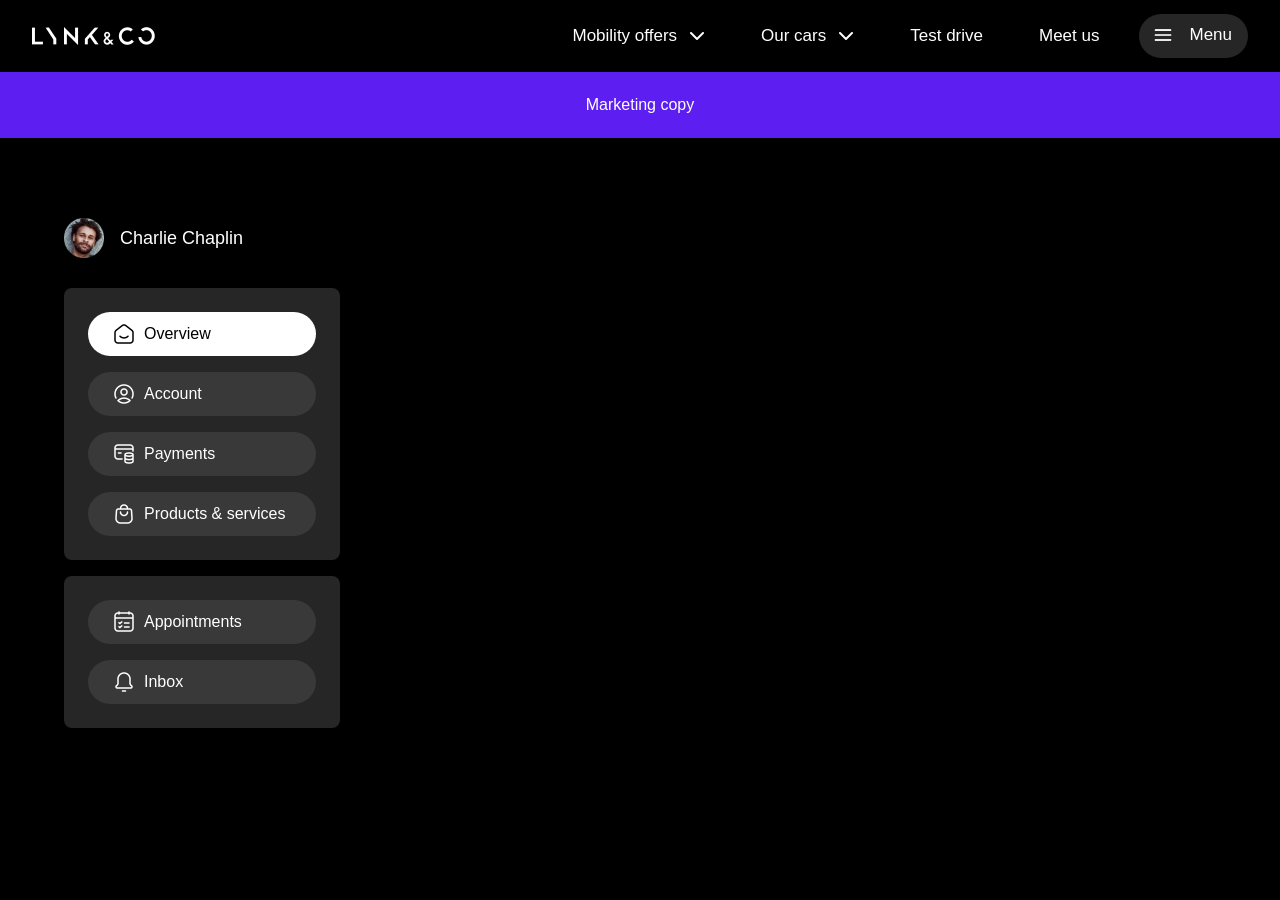
==== index.html @ c7518b66 "add styles" ====
<!DOCTYPE html>
<html lang="en">
<head>
  <meta charset="UTF-8">
  <meta name="viewport" content="width=device-width, initial-scale=1.0">
  <link rel="stylesheet" href="/css/styles.css">
  <title>My Pages 2.0</title>
</head>

<body>
<header class="header">
<div class="header__top-bar">
<a class="header__logo-link" href="#">
  <img 
  class="header__logo-image"
  src="images/logo.png"
  alt="Lynk & Co logo">
</a>

<ul class="header__top-menu">
  <li class="top-menu__item">
    <a class="top-menu__item-link" href="#">Mobility offers 
      <img class="top-menu__dropdown" src="images/Icon.png" alt="Dropdwon icon">
    </a>
  </li>

  <li class="top-menu__item">
    <a class="top-menu__item-link" href="#">Our cars 
      <img class="top-menu__dropdown" src="images/Icon.png" alt="Dropdwon icon">
    </a>
  </li>

  <li class="top-menu__item">
    <a class="top-menu__item-link" href="#">Test drive</a>
  </li>

  <li class="top-menu__item">
    <a class="top-menu__item-link" href="#">Meet us</a>
  </li>

  <li class="top-menu__item top-menu__item-button">
    <a class="top-menu__item-link top-menu__item-button-link" 
              href="#">
      <img class="top-menu__icon" src="images/menu-icon.png" alt="Dropdwon icon">
     Menu</a>
  </li>
</ul>
</div>

<a href="#" class="header__banner">
  <p class="header__banner-copy">Marketing copy</p>
</a>

<main class="main">
<menu class="menu">
  <div class="menu__user-section">
    <img class="menu__picture" src="images/profile-picture.png" alt="">
      <p class="menu__name">Charlie Chaplin</p>
  </div>

  <div class="menu__section">
    <ul class="menu__items">
      <li class="menu__item" id="active">
        <a class="menu__item-content" id="active__link" href="#">
        <img class="menu__item-icon" src="images/overview.png" alt="Overview icon">
          Overview
        </a>
      </li>

      <li class="menu__item">
        <a class="menu__item-content" href="#">
        <img class="menu__item-icon" src="images/account.png" alt="Account icon">
          Account
        </a>
      </li>

      <li class="menu__item">
        <a class="menu__item-content" href="#">
        <img class="menu__item-icon" src="images/payments.png" alt="Payments icon">
          Payments
        </a>
      </li>

      <li class="menu__item">
        <a class="menu__item-content" href="#">
        <img class="menu__item-icon" src="images/products.png" alt="Products icon">
          Products & services
        </a>
      </li>
    </ul>
    <ul class="menu__items">
      <li class="menu__item">
        <a class="menu__item-content" href="#">
        <img class="menu__item-icon" src="images/appointments.png" alt="Appointments icon">
        Appointments
        </a>
      </li>

      <li class="menu__item">
        <a class="menu__item-content" href="#">
        <img class="menu__item-icon" src="images/inbox.png" alt="Inbox icon">
        Inbox
        </a>
      </li>
    </ul>
  </div>
</menu>
</main>

</header>
</body>≥/
</html>
---- css/styles.css ----
@font-face {
  font-family: "LynkCo";
  src: url("font/LynkcoType-Bold.ttf"), url("font/LynkcoType-Medium.ttf"), url("font/LynkcoType-Regular.ttf");
}
* {
  margin: 0;
  padding: 0;
}

body {
  background: #000000;
  font-family: "Lynkco Type", Arial, Helvetica, sans-serif;
  padding: 0;
  margin: 0;
}

.main {
  --columns: 4;
  display: grid;
  grid-template-columns: repeat(var(--columns), 1fr);
  column-gap: auto;
  margin-top: 32px;
  padding-inline: 24px;
}
@media (min-width: 768px) {
  .main {
    --columns: 8;
    column-gap: auto;
  }
}
@media (min-width: 1280px) {
  .main {
    --columns:12;
    column-gap: 16px;
  }
}
@media (min-width: 768px) {
  .main {
    padding-inline: 32px;
  }
}
@media (min-width: 1280px) {
  .main {
    padding-inline: 64px;
    margin-top: 80px;
  }
}

.menu {
  grid-column: 1/5;
}
@media (min-width: 768px) {
  .menu {
    grid-column: 1/9;
  }
}
@media (min-width: 1280px) {
  .menu {
    grid-column: 1/4;
  }
}
.menu__user-section {
  display: flex;
  flex-direction: row;
  align-items: center;
  gap: 16px;
  margin-bottom: 30px;
}
.menu__picture {
  width: 40px;
  height: 40px;
}
.menu__name {
  color: #fff;
  font-family: "Lynkco Type", Arial, Helvetica, sans-serif;
  font-size: 18px;
  font-style: normal;
  font-weight: 400;
  line-height: 28px;
}
.menu__section {
  display: flex;
  flex-direction: row;
  gap: 8px;
  overflow: scroll;
}
.menu__section::-webkit-scrollbar {
  display: none;
}
@media (min-width: 1280px) {
  .menu__section {
    overflow: hidden;
    flex-direction: column;
    padding: 0;
    margin: 0;
    gap: 16px;
  }
}
.menu__items {
  display: flex;
  flex-direction: row;
  border-radius: 8px;
  list-style-type: none;
  gap: 8px;
}
@media (min-width: 1280px) {
  .menu__items {
    flex-direction: column;
    background-color: #262626;
    gap: 16px;
    padding: 24px;
  }
}
.menu__item {
  padding: 12px;
  background-color: #393939;
  border-radius: 40px;
  text-overflow: ellipsis;
  white-space: nowrap;
  font-family: "Lynkco Type", Arial, Helvetica, sans-serif;
  font-size: 16px;
  font-style: normal;
  font-weight: 400;
  line-height: 28px;
}
@media (min-width: 1280px) {
  .menu__item {
    padding: 8px 24px;
    font-size: 16px;
  }
}
.menu__item-content {
  display: flex;
  flex-direction: row;
  align-items: center;
  gap: 8px;
  text-decoration: none;
  color: #fff;
}
.menu__item-icon {
  display: none;
}
@media (min-width: 1280px) {
  .menu__item-icon {
    display: block;
    width: 24px;
    height: 24px;
  }
}

#active {
  background-color: #fff;
}
#active__link {
  font-weight: 500;
  color: #000000;
}

.header__top-bar {
  display: flex;
  flex-direction: row;
  justify-content: space-between;
  align-items: center;
  padding-inline: 18px;
  height: 56px;
}
@media (min-width: 1280px) {
  .header__top-bar {
    height: 72px;
    padding-inline: 32px;
  }
}
.header__logo-image {
  height: 14px;
  display: block;
}
@media (min-width: 1280px) {
  .header__logo-image {
    height: 18px;
  }
}
.header__top-menu {
  display: flex;
  flex-direction: row;
  gap: 24px;
  align-items: center;
}
.header__banner {
  background-color: #5D1EF1;
  text-decoration: none;
  color: #fff;
}
.header__banner-copy {
  text-align: start;
  background-color: #5D1EF1;
  padding: 24px;
  margin: 0;
}
@media (min-width: 768px) {
  .header__banner-copy {
    padding: 24px 152px;
    text-align: center;
  }
}

.top-menu {
  list-style-type: none;
}
.top-menu__item {
  display: none;
}
@media (min-width: 1280px) {
  .top-menu__item {
    display: block;
  }
}
.top-menu__item-link {
  padding: 10px 16px;
  font-size: 17px;
  display: flex;
  align-items: center;
  gap: 12px;
  text-decoration: none;
  color: #fff;
}
.top-menu__item-button {
  display: flex;
  font-size: 17px;
  padding: 6px 16px 8px 10px;
  align-items: center;
  gap: 4px;
  border-radius: 39px;
  background-color: #262626;
}
@media (min-width: 1280px) {
  .top-menu__item-button {
    font-size: 17px;
  }
}
.top-menu__item-button-link {
  padding: 0;
}
.top-menu__dropdown {
  width: 16px;
  height: 16px;
}
.top-menu__icon {
  width: 28px;
  height: 30px;
}
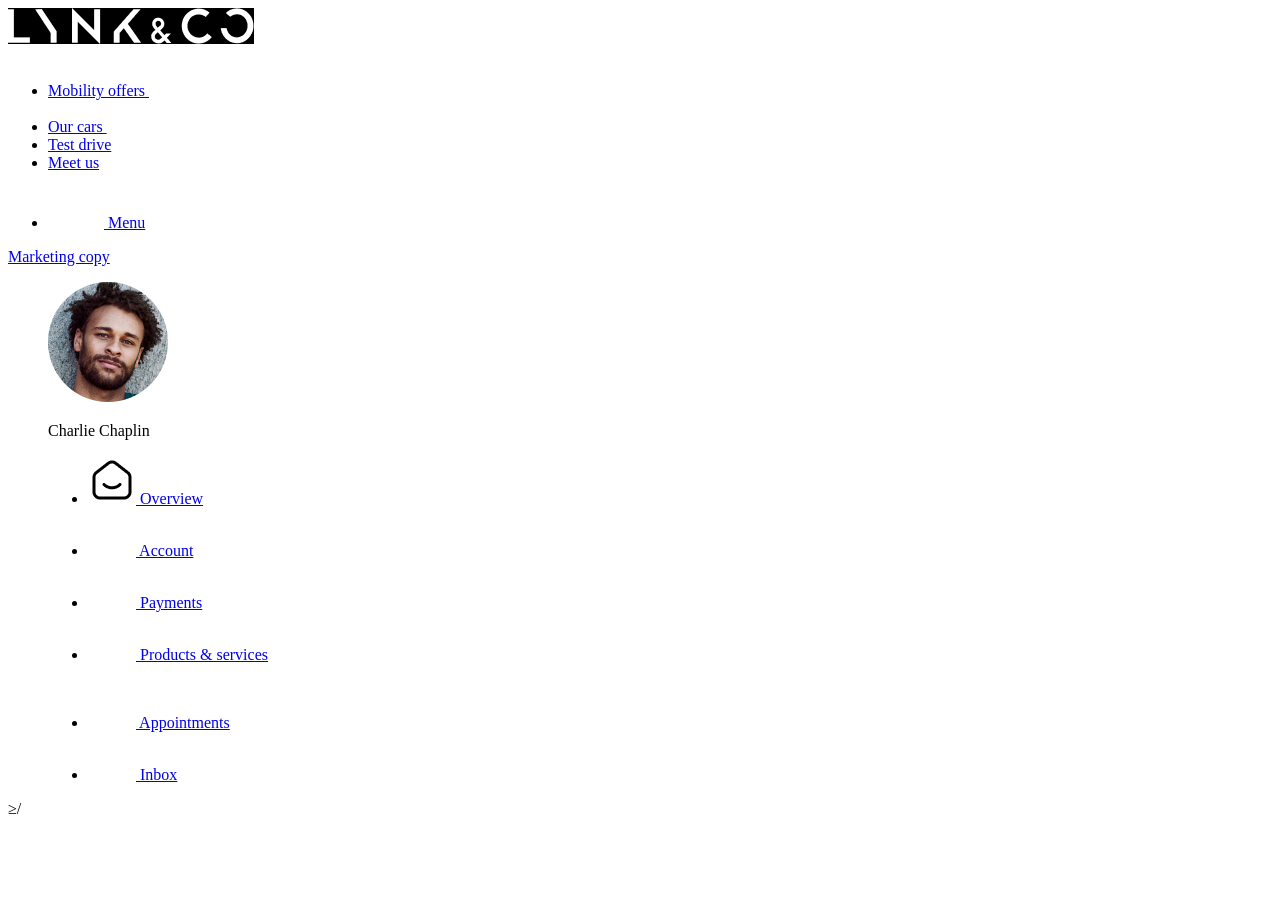
==== commit 84988e9e: "add styles" ====
--- a/index.html
+++ b/index.html
@@ -3,7 +3,7 @@
 <head>
   <meta charset="UTF-8">
   <meta name="viewport" content="width=device-width, initial-scale=1.0">
-  <link rel="stylesheet" href="/css/styles.css">
+  <link rel="stylesheet" href="/styles.css">
   <title>My Pages 2.0</title>
 </head>
 
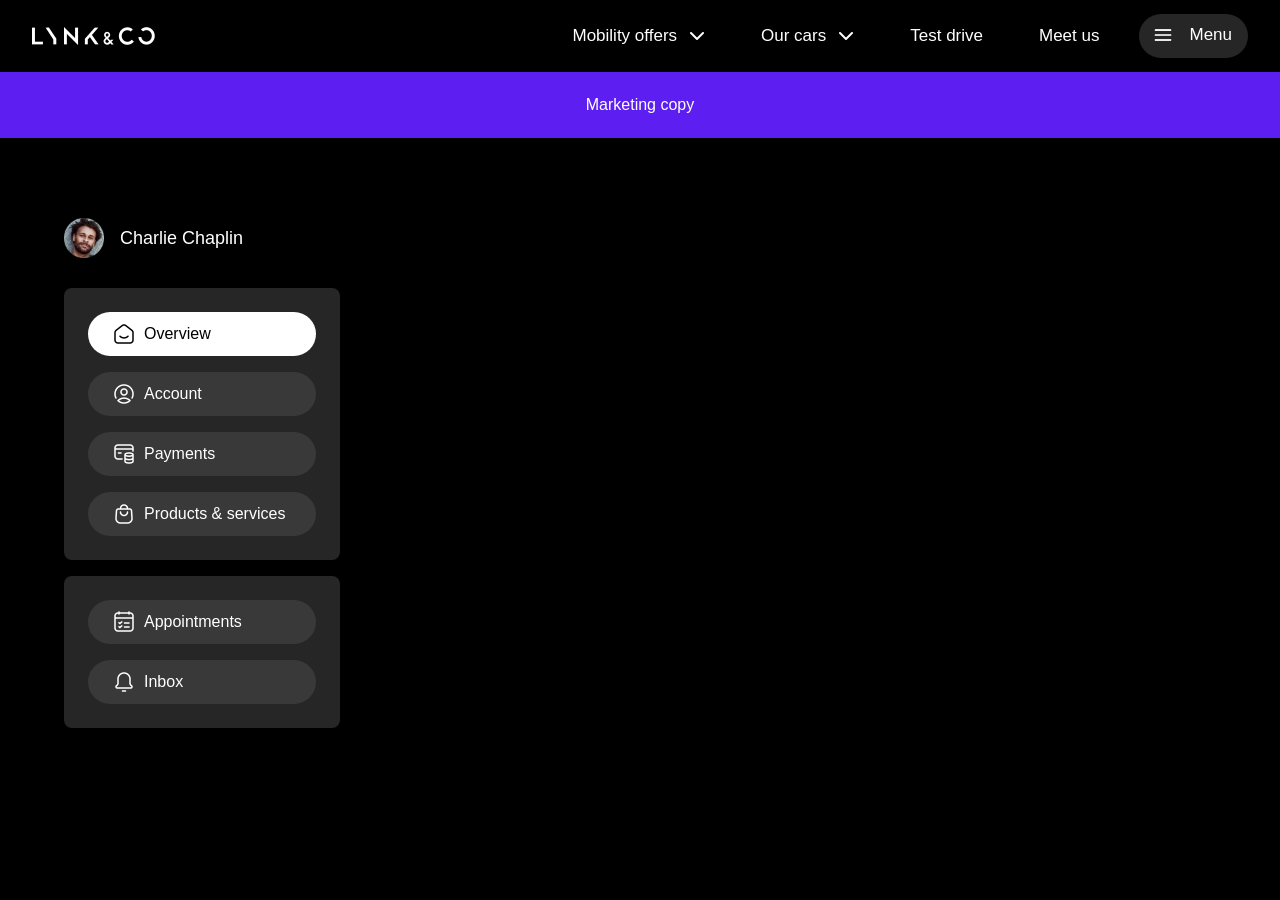
==== commit 39b1a138: "add styles" ====
--- a/index.html
+++ b/index.html
@@ -3,7 +3,7 @@
 <head>
   <meta charset="UTF-8">
   <meta name="viewport" content="width=device-width, initial-scale=1.0">
-  <link rel="stylesheet" href="/styles.css">
+  <link rel="stylesheet" href="styles.css">
   <title>My Pages 2.0</title>
 </head>
 
--- a/styles.css
+++ b/styles.css
@@ -0,0 +1,250 @@
+@font-face {
+  font-family: "LynkCo";
+  src: url("font/LynkcoType-Bold.ttf"), url("font/LynkcoType-Medium.ttf"), url("font/LynkcoType-Regular.ttf");
+}
+* {
+  margin: 0;
+  padding: 0;
+}
+
+body {
+  background: #000000;
+  font-family: "Lynkco Type", Arial, Helvetica, sans-serif;
+  padding: 0;
+  margin: 0;
+}
+
+.main {
+  --columns: 4;
+  display: grid;
+  grid-template-columns: repeat(var(--columns), 1fr);
+  column-gap: auto;
+  margin-top: 32px;
+  padding-inline: 24px;
+}
+@media (min-width: 768px) {
+  .main {
+    --columns: 8;
+    column-gap: auto;
+  }
+}
+@media (min-width: 1280px) {
+  .main {
+    --columns:12;
+    column-gap: 16px;
+  }
+}
+@media (min-width: 768px) {
+  .main {
+    padding-inline: 32px;
+  }
+}
+@media (min-width: 1280px) {
+  .main {
+    padding-inline: 64px;
+    margin-top: 80px;
+  }
+}
+
+.menu {
+  grid-column: 1/5;
+}
+@media (min-width: 768px) {
+  .menu {
+    grid-column: 1/9;
+  }
+}
+@media (min-width: 1280px) {
+  .menu {
+    grid-column: 1/4;
+  }
+}
+.menu__user-section {
+  display: flex;
+  flex-direction: row;
+  align-items: center;
+  gap: 16px;
+  margin-bottom: 30px;
+}
+.menu__picture {
+  width: 40px;
+  height: 40px;
+}
+.menu__name {
+  color: #fff;
+  font-family: "Lynkco Type", Arial, Helvetica, sans-serif;
+  font-size: 18px;
+  font-style: normal;
+  font-weight: 400;
+  line-height: 28px;
+}
+.menu__section {
+  display: flex;
+  flex-direction: row;
+  gap: 8px;
+  overflow: scroll;
+}
+.menu__section::-webkit-scrollbar {
+  display: none;
+}
+@media (min-width: 1280px) {
+  .menu__section {
+    overflow: hidden;
+    flex-direction: column;
+    padding: 0;
+    margin: 0;
+    gap: 16px;
+  }
+}
+.menu__items {
+  display: flex;
+  flex-direction: row;
+  border-radius: 8px;
+  list-style-type: none;
+  gap: 8px;
+}
+@media (min-width: 1280px) {
+  .menu__items {
+    flex-direction: column;
+    background-color: #262626;
+    gap: 16px;
+    padding: 24px;
+  }
+}
+.menu__item {
+  padding: 12px;
+  background-color: #393939;
+  border-radius: 40px;
+  text-overflow: ellipsis;
+  white-space: nowrap;
+  font-family: "Lynkco Type", Arial, Helvetica, sans-serif;
+  font-size: 16px;
+  font-style: normal;
+  font-weight: 400;
+  line-height: 28px;
+}
+@media (min-width: 1280px) {
+  .menu__item {
+    padding: 8px 24px;
+    font-size: 16px;
+  }
+}
+.menu__item-content {
+  display: flex;
+  flex-direction: row;
+  align-items: center;
+  gap: 8px;
+  text-decoration: none;
+  color: #fff;
+}
+.menu__item-icon {
+  display: none;
+}
+@media (min-width: 1280px) {
+  .menu__item-icon {
+    display: block;
+    width: 24px;
+    height: 24px;
+  }
+}
+
+#active {
+  background-color: #fff;
+}
+#active__link {
+  font-weight: 500;
+  color: #000000;
+}
+
+.header__top-bar {
+  display: flex;
+  flex-direction: row;
+  justify-content: space-between;
+  align-items: center;
+  padding-inline: 18px;
+  height: 56px;
+}
+@media (min-width: 1280px) {
+  .header__top-bar {
+    height: 72px;
+    padding-inline: 32px;
+  }
+}
+.header__logo-image {
+  height: 14px;
+  display: block;
+}
+@media (min-width: 1280px) {
+  .header__logo-image {
+    height: 18px;
+  }
+}
+.header__top-menu {
+  display: flex;
+  flex-direction: row;
+  gap: 24px;
+  align-items: center;
+}
+.header__banner {
+  background-color: #5D1EF1;
+  text-decoration: none;
+  color: #fff;
+}
+.header__banner-copy {
+  text-align: start;
+  background-color: #5D1EF1;
+  padding: 24px;
+  margin: 0;
+}
+@media (min-width: 768px) {
+  .header__banner-copy {
+    padding: 24px 152px;
+    text-align: center;
+  }
+}
+
+.top-menu {
+  list-style-type: none;
+}
+.top-menu__item {
+  display: none;
+}
+@media (min-width: 1280px) {
+  .top-menu__item {
+    display: block;
+  }
+}
+.top-menu__item-link {
+  padding: 10px 16px;
+  font-size: 17px;
+  display: flex;
+  align-items: center;
+  gap: 12px;
+  text-decoration: none;
+  color: #fff;
+}
+.top-menu__item-button {
+  display: flex;
+  font-size: 17px;
+  padding: 6px 16px 8px 10px;
+  align-items: center;
+  gap: 4px;
+  border-radius: 39px;
+  background-color: #262626;
+}
+@media (min-width: 1280px) {
+  .top-menu__item-button {
+    font-size: 17px;
+  }
+}
+.top-menu__item-button-link {
+  padding: 0;
+}
+.top-menu__dropdown {
+  width: 16px;
+  height: 16px;
+}
+.top-menu__icon {
+  width: 28px;
+  height: 30px;
+}
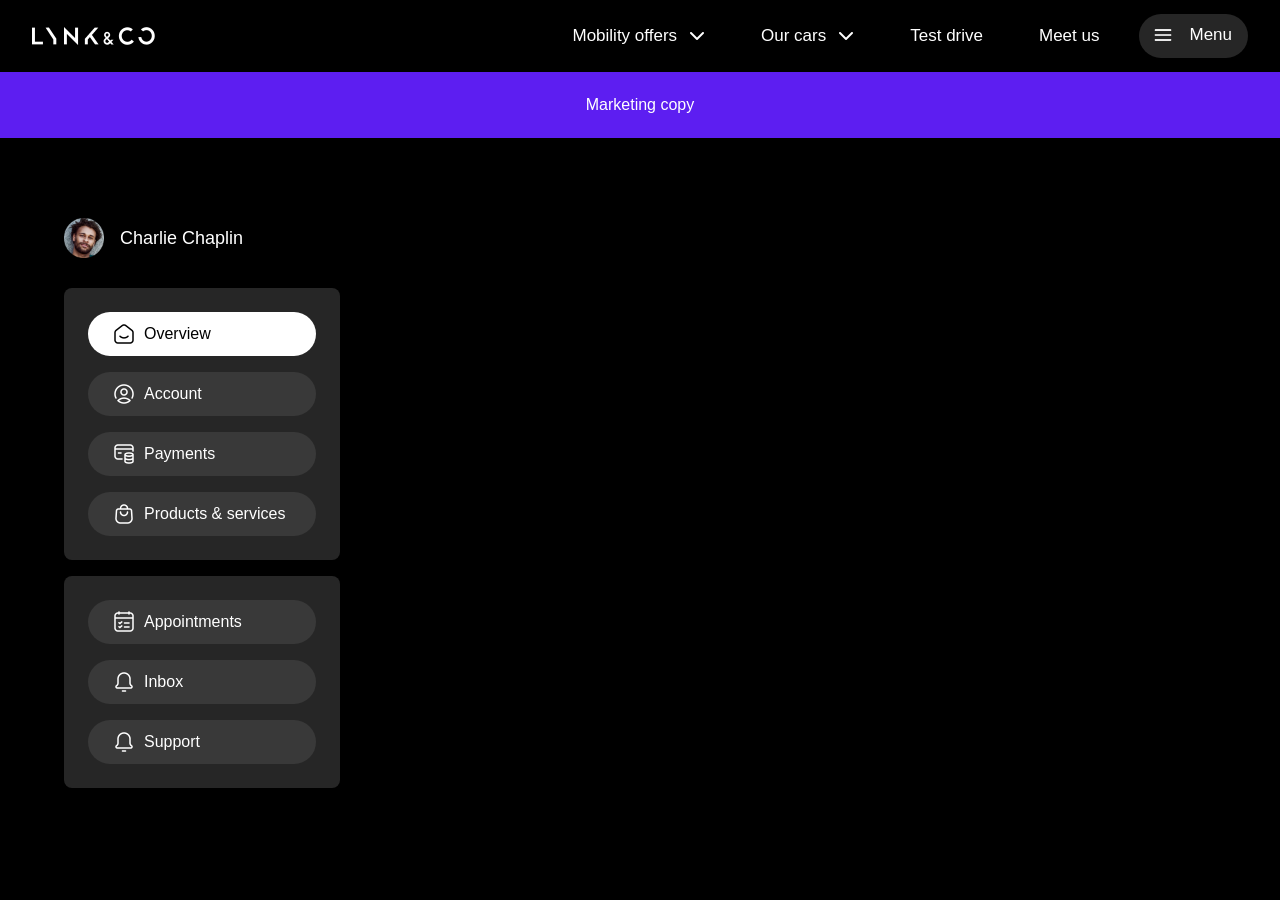
==== commit 73a98f6a: "add Support" ====
--- a/index.html
+++ b/index.html
@@ -102,6 +102,13 @@
         Inbox
         </a>
       </li>
+
+      <li class="menu__item">
+        <a class="menu__item-content" href="#">
+        <img class="menu__item-icon" src="images/inbox.png" alt="Inbox icon">
+        Support
+        </a>
+      </li>
     </ul>
   </div>
 </menu>
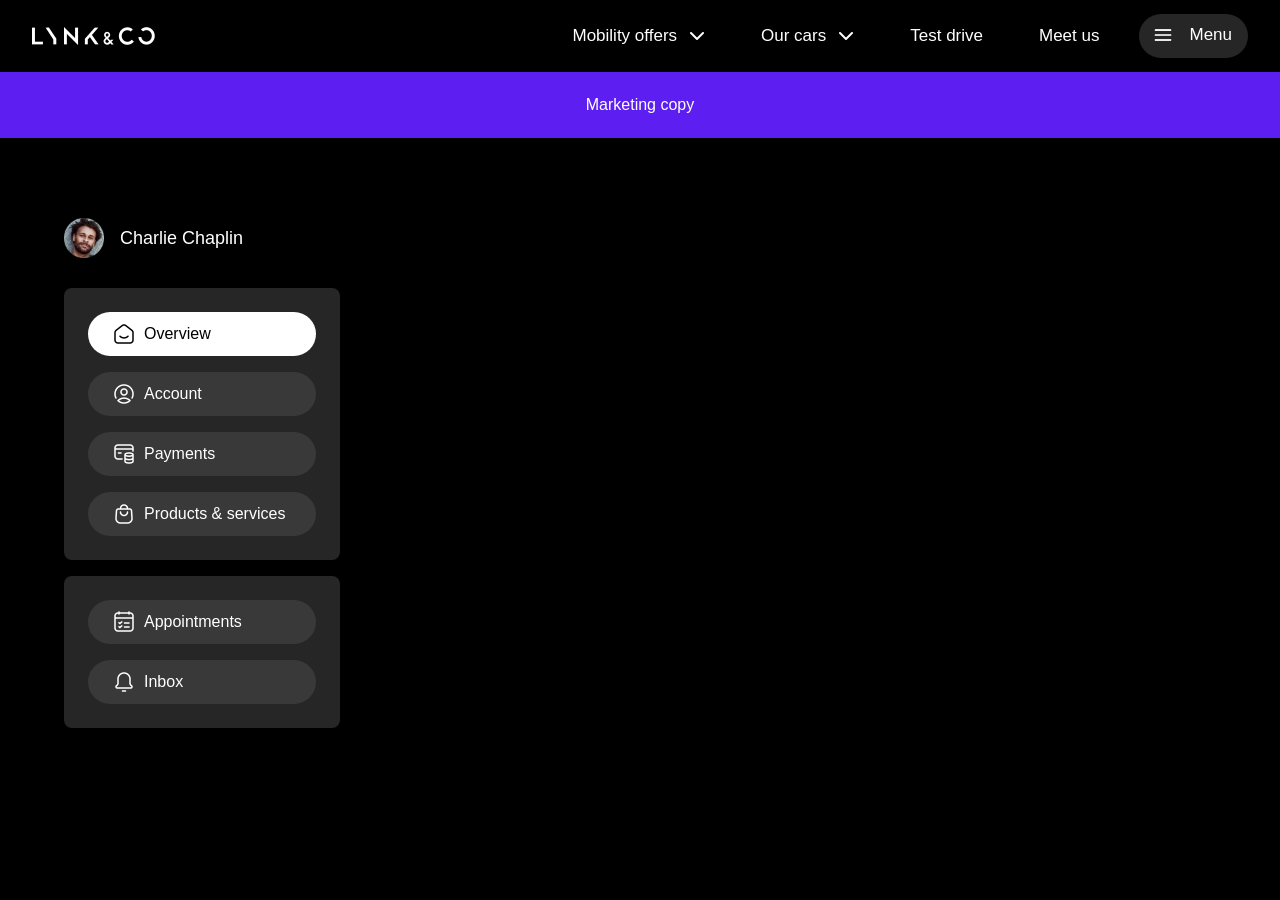
==== commit 81bbb7a2: "remove support" ====
--- a/index.html
+++ b/index.html
@@ -102,13 +102,6 @@
         Inbox
         </a>
       </li>
-
-      <li class="menu__item">
-        <a class="menu__item-content" href="#">
-        <img class="menu__item-icon" src="images/inbox.png" alt="Inbox icon">
-        Support
-        </a>
-      </li>
     </ul>
   </div>
 </menu>
